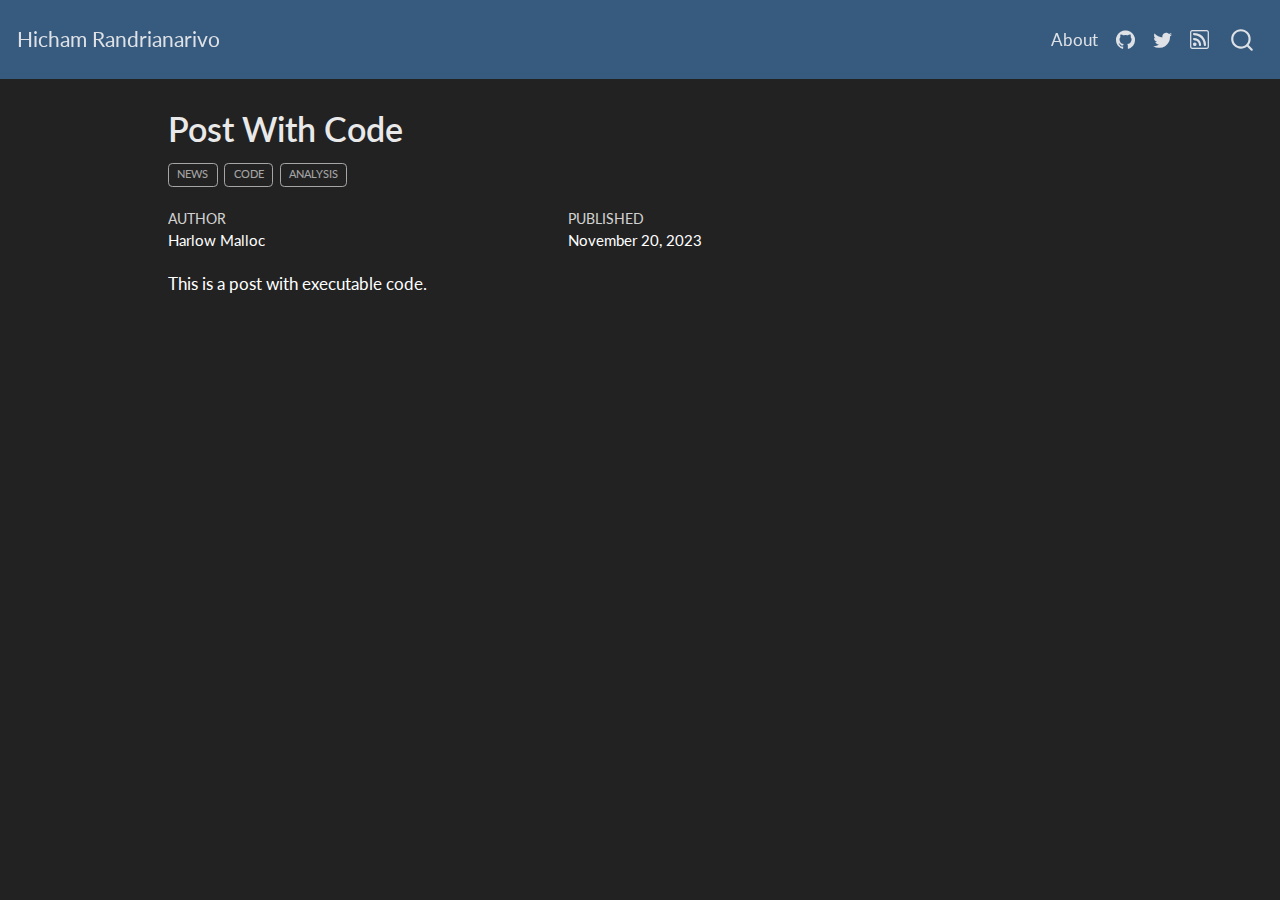
==== posts/post-with-code/index.html @ d4fdd934 "Built site for gh-pages" ====
<!DOCTYPE html>
<html xmlns="http://www.w3.org/1999/xhtml" lang="en" xml:lang="en"><head>

<meta charset="utf-8">
<meta name="generator" content="quarto-1.3.450">

<meta name="viewport" content="width=device-width, initial-scale=1.0, user-scalable=yes">

<meta name="author" content="Harlow Malloc">
<meta name="dcterms.date" content="2023-11-20">

<title>Hicham Randrianarivo - Post With Code</title>
<style>
code{white-space: pre-wrap;}
span.smallcaps{font-variant: small-caps;}
div.columns{display: flex; gap: min(4vw, 1.5em);}
div.column{flex: auto; overflow-x: auto;}
div.hanging-indent{margin-left: 1.5em; text-indent: -1.5em;}
ul.task-list{list-style: none;}
ul.task-list li input[type="checkbox"] {
  width: 0.8em;
  margin: 0 0.8em 0.2em -1em; /* quarto-specific, see https://github.com/quarto-dev/quarto-cli/issues/4556 */ 
  vertical-align: middle;
}
</style>


<script src="../../site_libs/quarto-nav/quarto-nav.js"></script>
<script src="../../site_libs/quarto-nav/headroom.min.js"></script>
<script src="../../site_libs/clipboard/clipboard.min.js"></script>
<script src="../../site_libs/quarto-search/autocomplete.umd.js"></script>
<script src="../../site_libs/quarto-search/fuse.min.js"></script>
<script src="../../site_libs/quarto-search/quarto-search.js"></script>
<meta name="quarto:offset" content="../../">
<script src="../../site_libs/quarto-html/quarto.js"></script>
<script src="../../site_libs/quarto-html/popper.min.js"></script>
<script src="../../site_libs/quarto-html/tippy.umd.min.js"></script>
<script src="../../site_libs/quarto-html/anchor.min.js"></script>
<link href="../../site_libs/quarto-html/tippy.css" rel="stylesheet">
<link href="../../site_libs/quarto-html/quarto-syntax-highlighting-dark.css" rel="stylesheet" id="quarto-text-highlighting-styles">
<script src="../../site_libs/bootstrap/bootstrap.min.js"></script>
<link href="../../site_libs/bootstrap/bootstrap-icons.css" rel="stylesheet">
<link href="../../site_libs/bootstrap/bootstrap.min.css" rel="stylesheet" id="quarto-bootstrap" data-mode="dark">
<script id="quarto-search-options" type="application/json">{
  "location": "navbar",
  "copy-button": false,
  "collapse-after": 3,
  "panel-placement": "end",
  "type": "overlay",
  "limit": 20,
  "language": {
    "search-no-results-text": "No results",
    "search-matching-documents-text": "matching documents",
    "search-copy-link-title": "Copy link to search",
    "search-hide-matches-text": "Hide additional matches",
    "search-more-match-text": "more match in this document",
    "search-more-matches-text": "more matches in this document",
    "search-clear-button-title": "Clear",
    "search-detached-cancel-button-title": "Cancel",
    "search-submit-button-title": "Submit",
    "search-label": "Search"
  }
}</script>


<link rel="stylesheet" href="../../styles.css">
<meta name="twitter:title" content="Hicham Randrianarivo - Post With Code">
<meta name="twitter:description" content="">
<meta name="twitter:image" content="https://chicham.github.io/posts/post-with-code/thumbnail_blog.png">
<meta name="twitter:creator" content="@chicham">
<meta name="twitter:card" content="summary_large_image">
</head>

<body class="nav-fixed">

<div id="quarto-search-results"></div>
  <header id="quarto-header" class="headroom fixed-top">
    <nav class="navbar navbar-expand-lg navbar-dark ">
      <div class="navbar-container container-fluid">
      <div class="navbar-brand-container">
    <a class="navbar-brand" href="../../index.html">
    <span class="navbar-title">Hicham Randrianarivo</span>
    </a>
  </div>
            <div id="quarto-search" class="" title="Search"></div>
          <button class="navbar-toggler" type="button" data-bs-toggle="collapse" data-bs-target="#navbarCollapse" aria-controls="navbarCollapse" aria-expanded="false" aria-label="Toggle navigation" onclick="if (window.quartoToggleHeadroom) { window.quartoToggleHeadroom(); }">
  <span class="navbar-toggler-icon"></span>
</button>
          <div class="collapse navbar-collapse" id="navbarCollapse">
            <ul class="navbar-nav navbar-nav-scroll ms-auto">
  <li class="nav-item">
    <a class="nav-link" href="../../about.html" rel="" target="">
 <span class="menu-text">About</span></a>
  </li>  
  <li class="nav-item compact">
    <a class="nav-link" href="https://github.com/chicham" rel="" target=""><i class="bi bi-github" role="img">
</i> 
 <span class="menu-text"></span></a>
  </li>  
  <li class="nav-item compact">
    <a class="nav-link" href="https://twitter.com/chicham" rel="" target=""><i class="bi bi-twitter" role="img">
</i> 
 <span class="menu-text"></span></a>
  </li>  
  <li class="nav-item compact">
    <a class="nav-link" href="../../index.xml" rel="" target=""><i class="bi bi-rss" role="img">
</i> 
 <span class="menu-text"></span></a>
  </li>  
</ul>
            <div class="quarto-navbar-tools">
</div>
          </div> <!-- /navcollapse -->
      </div> <!-- /container-fluid -->
    </nav>
</header>
<!-- content -->
<div id="quarto-content" class="quarto-container page-columns page-rows-contents page-layout-article page-navbar">
<!-- sidebar -->
<!-- margin-sidebar -->
    <div id="quarto-margin-sidebar" class="sidebar margin-sidebar">
        
    </div>
<!-- main -->
<main class="content" id="quarto-document-content">

<header id="title-block-header" class="quarto-title-block default">
<div class="quarto-title">
<h1 class="title">Post With Code</h1>
  <div class="quarto-categories">
    <div class="quarto-category">news</div>
    <div class="quarto-category">code</div>
    <div class="quarto-category">analysis</div>
  </div>
  </div>



<div class="quarto-title-meta">

    <div>
    <div class="quarto-title-meta-heading">Author</div>
    <div class="quarto-title-meta-contents">
             <p>Harlow Malloc </p>
          </div>
  </div>
    
    <div>
    <div class="quarto-title-meta-heading">Published</div>
    <div class="quarto-title-meta-contents">
      <p class="date">November 20, 2023</p>
    </div>
  </div>
  
    
  </div>
  

</header>

<p>This is a post with executable code.</p>



</main> <!-- /main -->
<script id="quarto-html-after-body" type="application/javascript">
window.document.addEventListener("DOMContentLoaded", function (event) {
  const toggleBodyColorMode = (bsSheetEl) => {
    const mode = bsSheetEl.getAttribute("data-mode");
    const bodyEl = window.document.querySelector("body");
    if (mode === "dark") {
      bodyEl.classList.add("quarto-dark");
      bodyEl.classList.remove("quarto-light");
    } else {
      bodyEl.classList.add("quarto-light");
      bodyEl.classList.remove("quarto-dark");
    }
  }
  const toggleBodyColorPrimary = () => {
    const bsSheetEl = window.document.querySelector("link#quarto-bootstrap");
    if (bsSheetEl) {
      toggleBodyColorMode(bsSheetEl);
    }
  }
  toggleBodyColorPrimary();  
  const icon = "";
  const anchorJS = new window.AnchorJS();
  anchorJS.options = {
    placement: 'right',
    icon: icon
  };
  anchorJS.add('.anchored');
  const isCodeAnnotation = (el) => {
    for (const clz of el.classList) {
      if (clz.startsWith('code-annotation-')) {                     
        return true;
      }
    }
    return false;
  }
  const clipboard = new window.ClipboardJS('.code-copy-button', {
    text: function(trigger) {
      const codeEl = trigger.previousElementSibling.cloneNode(true);
      for (const childEl of codeEl.children) {
        if (isCodeAnnotation(childEl)) {
          childEl.remove();
        }
      }
      return codeEl.innerText;
    }
  });
  clipboard.on('success', function(e) {
    // button target
    const button = e.trigger;
    // don't keep focus
    button.blur();
    // flash "checked"
    button.classList.add('code-copy-button-checked');
    var currentTitle = button.getAttribute("title");
    button.setAttribute("title", "Copied!");
    let tooltip;
    if (window.bootstrap) {
      button.setAttribute("data-bs-toggle", "tooltip");
      button.setAttribute("data-bs-placement", "left");
      button.setAttribute("data-bs-title", "Copied!");
      tooltip = new bootstrap.Tooltip(button, 
        { trigger: "manual", 
          customClass: "code-copy-button-tooltip",
          offset: [0, -8]});
      tooltip.show();    
    }
    setTimeout(function() {
      if (tooltip) {
        tooltip.hide();
        button.removeAttribute("data-bs-title");
        button.removeAttribute("data-bs-toggle");
        button.removeAttribute("data-bs-placement");
      }
      button.setAttribute("title", currentTitle);
      button.classList.remove('code-copy-button-checked');
    }, 1000);
    // clear code selection
    e.clearSelection();
  });
  function tippyHover(el, contentFn) {
    const config = {
      allowHTML: true,
      content: contentFn,
      maxWidth: 500,
      delay: 100,
      arrow: false,
      appendTo: function(el) {
          return el.parentElement;
      },
      interactive: true,
      interactiveBorder: 10,
      theme: 'quarto',
      placement: 'bottom-start'
    };
    window.tippy(el, config); 
  }
  const noterefs = window.document.querySelectorAll('a[role="doc-noteref"]');
  for (var i=0; i<noterefs.length; i++) {
    const ref = noterefs[i];
    tippyHover(ref, function() {
      // use id or data attribute instead here
      let href = ref.getAttribute('data-footnote-href') || ref.getAttribute('href');
      try { href = new URL(href).hash; } catch {}
      const id = href.replace(/^#\/?/, "");
      const note = window.document.getElementById(id);
      return note.innerHTML;
    });
  }
      let selectedAnnoteEl;
      const selectorForAnnotation = ( cell, annotation) => {
        let cellAttr = 'data-code-cell="' + cell + '"';
        let lineAttr = 'data-code-annotation="' +  annotation + '"';
        const selector = 'span[' + cellAttr + '][' + lineAttr + ']';
        return selector;
      }
      const selectCodeLines = (annoteEl) => {
        const doc = window.document;
        const targetCell = annoteEl.getAttribute("data-target-cell");
        const targetAnnotation = annoteEl.getAttribute("data-target-annotation");
        const annoteSpan = window.document.querySelector(selectorForAnnotation(targetCell, targetAnnotation));
        const lines = annoteSpan.getAttribute("data-code-lines").split(",");
        const lineIds = lines.map((line) => {
          return targetCell + "-" + line;
        })
        let top = null;
        let height = null;
        let parent = null;
        if (lineIds.length > 0) {
            //compute the position of the single el (top and bottom and make a div)
            const el = window.document.getElementById(lineIds[0]);
            top = el.offsetTop;
            height = el.offsetHeight;
            parent = el.parentElement.parentElement;
          if (lineIds.length > 1) {
            const lastEl = window.document.getElementById(lineIds[lineIds.length - 1]);
            const bottom = lastEl.offsetTop + lastEl.offsetHeight;
            height = bottom - top;
          }
          if (top !== null && height !== null && parent !== null) {
            // cook up a div (if necessary) and position it 
            let div = window.document.getElementById("code-annotation-line-highlight");
            if (div === null) {
              div = window.document.createElement("div");
              div.setAttribute("id", "code-annotation-line-highlight");
              div.style.position = 'absolute';
              parent.appendChild(div);
            }
            div.style.top = top - 2 + "px";
            div.style.height = height + 4 + "px";
            let gutterDiv = window.document.getElementById("code-annotation-line-highlight-gutter");
            if (gutterDiv === null) {
              gutterDiv = window.document.createElement("div");
              gutterDiv.setAttribute("id", "code-annotation-line-highlight-gutter");
              gutterDiv.style.position = 'absolute';
              const codeCell = window.document.getElementById(targetCell);
              const gutter = codeCell.querySelector('.code-annotation-gutter');
              gutter.appendChild(gutterDiv);
            }
            gutterDiv.style.top = top - 2 + "px";
            gutterDiv.style.height = height + 4 + "px";
          }
          selectedAnnoteEl = annoteEl;
        }
      };
      const unselectCodeLines = () => {
        const elementsIds = ["code-annotation-line-highlight", "code-annotation-line-highlight-gutter"];
        elementsIds.forEach((elId) => {
          const div = window.document.getElementById(elId);
          if (div) {
            div.remove();
          }
        });
        selectedAnnoteEl = undefined;
      };
      // Attach click handler to the DT
      const annoteDls = window.document.querySelectorAll('dt[data-target-cell]');
      for (const annoteDlNode of annoteDls) {
        annoteDlNode.addEventListener('click', (event) => {
          const clickedEl = event.target;
          if (clickedEl !== selectedAnnoteEl) {
            unselectCodeLines();
            const activeEl = window.document.querySelector('dt[data-target-cell].code-annotation-active');
            if (activeEl) {
              activeEl.classList.remove('code-annotation-active');
            }
            selectCodeLines(clickedEl);
            clickedEl.classList.add('code-annotation-active');
          } else {
            // Unselect the line
            unselectCodeLines();
            clickedEl.classList.remove('code-annotation-active');
          }
        });
      }
  const findCites = (el) => {
    const parentEl = el.parentElement;
    if (parentEl) {
      const cites = parentEl.dataset.cites;
      if (cites) {
        return {
          el,
          cites: cites.split(' ')
        };
      } else {
        return findCites(el.parentElement)
      }
    } else {
      return undefined;
    }
  };
  var bibliorefs = window.document.querySelectorAll('a[role="doc-biblioref"]');
  for (var i=0; i<bibliorefs.length; i++) {
    const ref = bibliorefs[i];
    const citeInfo = findCites(ref);
    if (citeInfo) {
      tippyHover(citeInfo.el, function() {
        var popup = window.document.createElement('div');
        citeInfo.cites.forEach(function(cite) {
          var citeDiv = window.document.createElement('div');
          citeDiv.classList.add('hanging-indent');
          citeDiv.classList.add('csl-entry');
          var biblioDiv = window.document.getElementById('ref-' + cite);
          if (biblioDiv) {
            citeDiv.innerHTML = biblioDiv.innerHTML;
          }
          popup.appendChild(citeDiv);
        });
        return popup.innerHTML;
      });
    }
  }
});
</script>
</div> <!-- /content -->



</body></html>
---- site_libs/quarto-html/tippy.css ----
.tippy-box[data-animation=fade][data-state=hidden]{opacity:0}[data-tippy-root]{max-width:calc(100vw - 10px)}.tippy-box{position:relative;background-color:#333;color:#fff;border-radius:4px;font-size:14px;line-height:1.4;white-space:normal;outline:0;transition-property:transform,visibility,opacity}.tippy-box[data-placement^=top]>.tippy-arrow{bottom:0}.tippy-box[data-placement^=top]>.tippy-arrow:before{bottom:-7px;left:0;border-width:8px 8px 0;border-top-color:initial;transform-origin:center top}.tippy-box[data-placement^=bottom]>.tippy-arrow{top:0}.tippy-box[data-placement^=bottom]>.tippy-arrow:before{top:-7px;left:0;border-width:0 8px 8px;border-bottom-color:initial;transform-origin:center bottom}.tippy-box[data-placement^=left]>.tippy-arrow{right:0}.tippy-box[data-placement^=left]>.tippy-arrow:before{border-width:8px 0 8px 8px;border-left-color:initial;right:-7px;transform-origin:center left}.tippy-box[data-placement^=right]>.tippy-arrow{left:0}.tippy-box[data-placement^=right]>.tippy-arrow:before{left:-7px;border-width:8px 8px 8px 0;border-right-color:initial;transform-origin:center right}.tippy-box[data-inertia][data-state=visible]{transition-timing-function:cubic-bezier(.54,1.5,.38,1.11)}.tippy-arrow{width:16px;height:16px;color:#333}.tippy-arrow:before{content:"";position:absolute;border-color:transparent;border-style:solid}.tippy-content{position:relative;padding:5px 9px;z-index:1}
---- site_libs/quarto-html/quarto-syntax-highlighting-dark.css ----
/* quarto syntax highlight colors */
:root {
  --quarto-hl-al-color: #f07178;
  --quarto-hl-an-color: #d4d0ab;
  --quarto-hl-at-color: #00e0e0;
  --quarto-hl-bn-color: #d4d0ab;
  --quarto-hl-bu-color: #abe338;
  --quarto-hl-ch-color: #abe338;
  --quarto-hl-co-color: #f8f8f2;
  --quarto-hl-cv-color: #ffd700;
  --quarto-hl-cn-color: #ffd700;
  --quarto-hl-cf-color: #ffa07a;
  --quarto-hl-dt-color: #ffa07a;
  --quarto-hl-dv-color: #d4d0ab;
  --quarto-hl-do-color: #f8f8f2;
  --quarto-hl-er-color: #f07178;
  --quarto-hl-ex-color: #00e0e0;
  --quarto-hl-fl-color: #d4d0ab;
  --quarto-hl-fu-color: #ffa07a;
  --quarto-hl-im-color: #abe338;
  --quarto-hl-in-color: #d4d0ab;
  --quarto-hl-kw-color: #ffa07a;
  --quarto-hl-op-color: #ffa07a;
  --quarto-hl-ot-color: #00e0e0;
  --quarto-hl-pp-color: #dcc6e0;
  --quarto-hl-re-color: #00e0e0;
  --quarto-hl-sc-color: #abe338;
  --quarto-hl-ss-color: #abe338;
  --quarto-hl-st-color: #abe338;
  --quarto-hl-va-color: #00e0e0;
  --quarto-hl-vs-color: #abe338;
  --quarto-hl-wa-color: #dcc6e0;
}

/* other quarto variables */
:root {
  --quarto-font-monospace: SFMono-Regular, Menlo, Monaco, Consolas, "Liberation Mono", "Courier New", monospace;
}

code span.al {
  background-color: #2a0f15;
  font-weight: bold;
  color: #f07178;
}

code span.an {
  color: #d4d0ab;
}

code span.at {
  color: #00e0e0;
}

code span.bn {
  color: #d4d0ab;
}

code span.bu {
  color: #abe338;
}

code span.ch {
  color: #abe338;
}

code span.co {
  font-style: italic;
  color: #f8f8f2;
}

code span.cv {
  color: #ffd700;
}

code span.cn {
  color: #ffd700;
}

code span.cf {
  font-weight: bold;
  color: #ffa07a;
}

code span.dt {
  color: #ffa07a;
}

code span.dv {
  color: #d4d0ab;
}

code span.do {
  color: #f8f8f2;
}

code span.er {
  color: #f07178;
  text-decoration: underline;
}

code span.ex {
  font-weight: bold;
  color: #00e0e0;
}

code span.fl {
  color: #d4d0ab;
}

code span.fu {
  color: #ffa07a;
}

code span.im {
  color: #abe338;
}

code span.in {
  color: #d4d0ab;
}

code span.kw {
  font-weight: bold;
  color: #ffa07a;
}

pre > code.sourceCode > span {
  color: #f8f8f2;
}

code span {
  color: #f8f8f2;
}

code.sourceCode > span {
  color: #f8f8f2;
}

div.sourceCode,
div.sourceCode pre.sourceCode {
  color: #f8f8f2;
}

code span.op {
  color: #ffa07a;
}

code span.ot {
  color: #00e0e0;
}

code span.pp {
  color: #dcc6e0;
}

code span.re {
  background-color: #f8f8f2;
  color: #00e0e0;
}

code span.sc {
  color: #abe338;
}

code span.ss {
  color: #abe338;
}

code span.st {
  color: #abe338;
}

code span.va {
  color: #00e0e0;
}

code span.vs {
  color: #abe338;
}

code span.wa {
  color: #dcc6e0;
}

.prevent-inlining {
  content: "</";
}

/*# sourceMappingURL=935a306eefa94366c21e1a970dddb765.css.map */
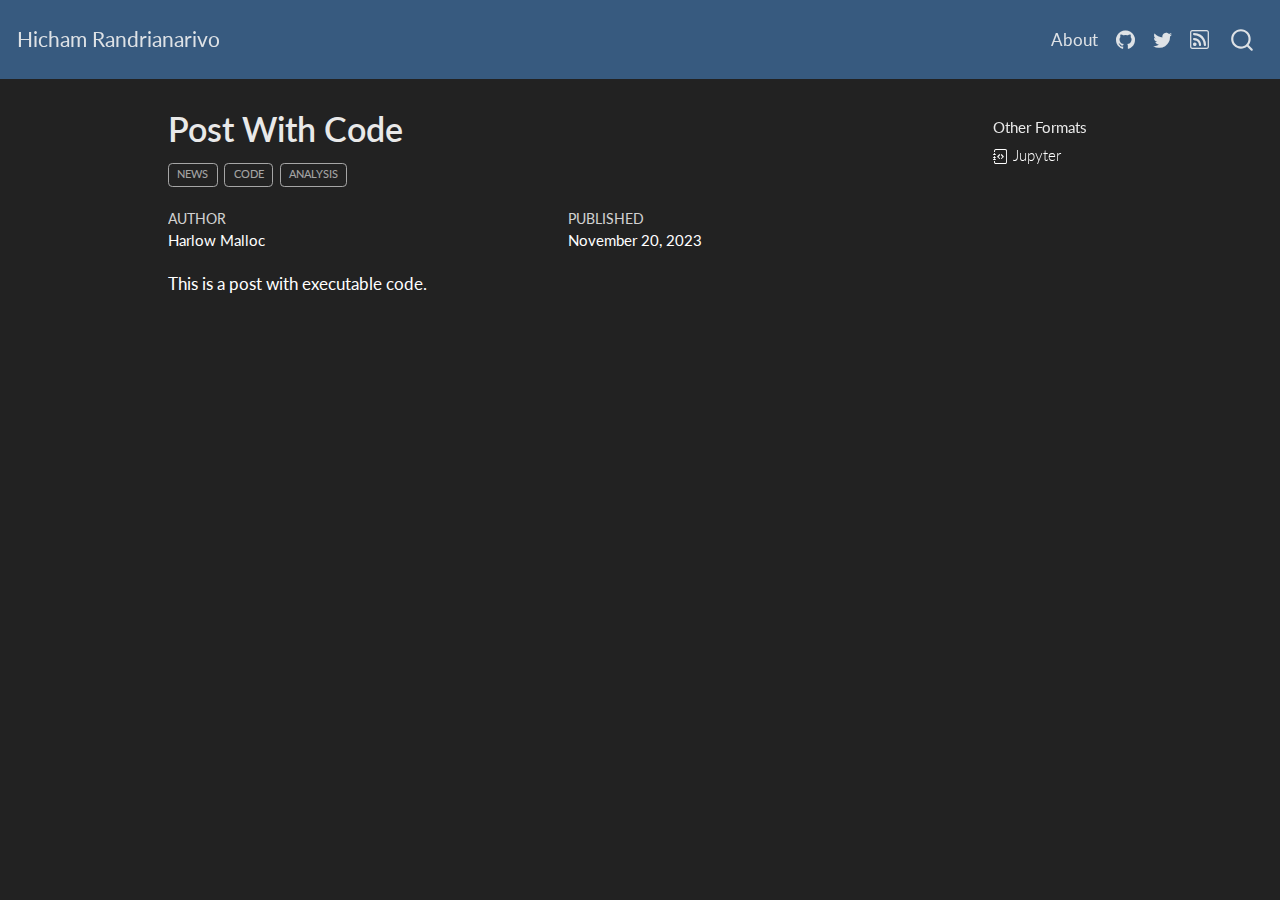
==== commit ded501b0: "Built site for gh-pages" ====
--- a/posts/post-with-code/index.html
+++ b/posts/post-with-code/index.html
@@ -120,7 +120,7 @@
 <!-- margin-sidebar -->
     <div id="quarto-margin-sidebar" class="sidebar margin-sidebar">
         
-    </div>
+    <div class="quarto-alternate-formats"><h2>Other Formats</h2><ul><li><a href="index.ipynb" download="index.ipynb"><i class="bi bi-journal-code"></i>Jupyter</a></li></ul></div></div>
 <!-- main -->
 <main class="content" id="quarto-document-content">
 
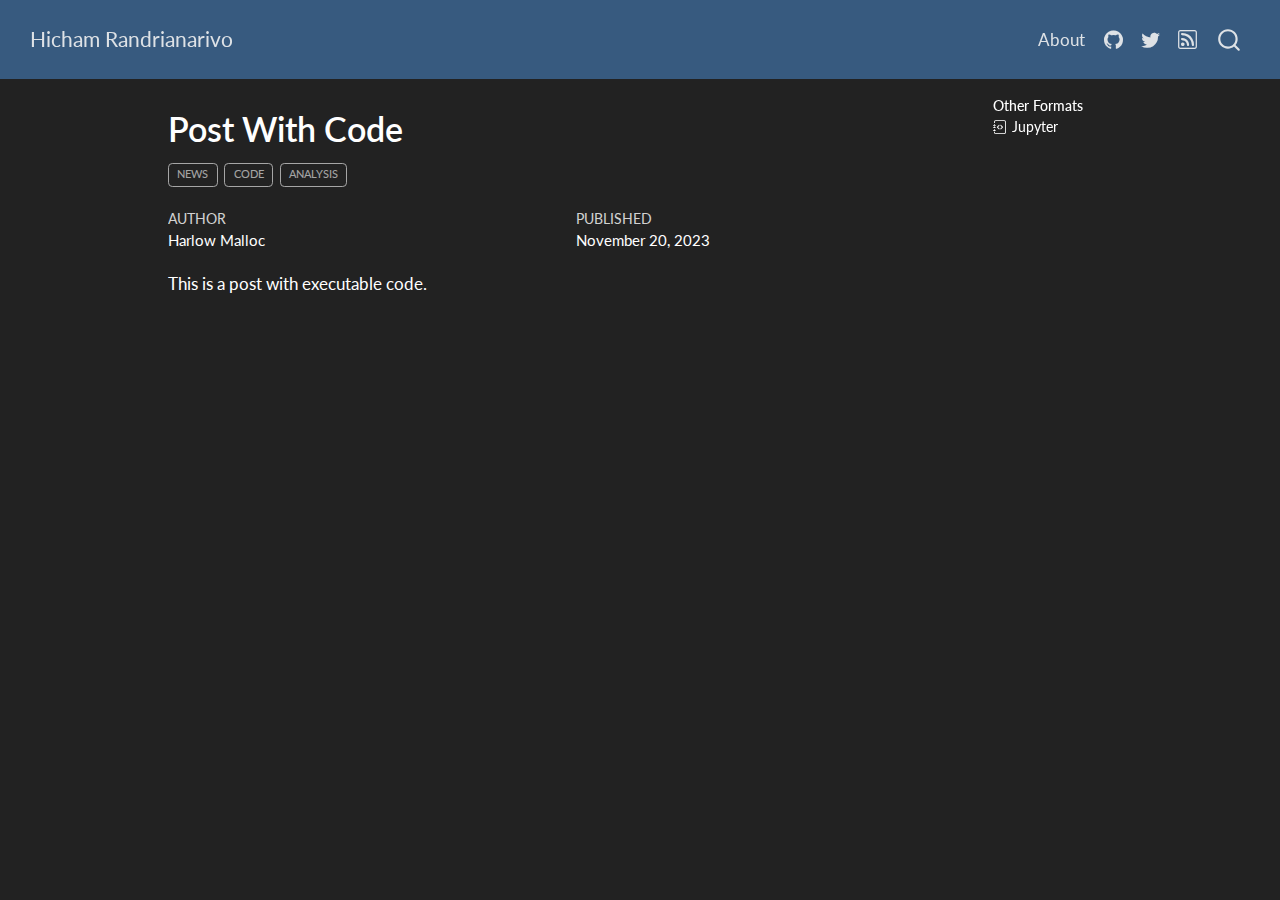
==== commit 7489bd82: "Built site for gh-pages" ====
--- a/posts/post-with-code/index.html
+++ b/posts/post-with-code/index.html
@@ -2,14 +2,14 @@
 <html xmlns="http://www.w3.org/1999/xhtml" lang="en" xml:lang="en"><head>
 
 <meta charset="utf-8">
-<meta name="generator" content="quarto-1.3.450">
+<meta name="generator" content="quarto-1.5.57">
 
 <meta name="viewport" content="width=device-width, initial-scale=1.0, user-scalable=yes">
 
 <meta name="author" content="Harlow Malloc">
 <meta name="dcterms.date" content="2023-11-20">
 
-<title>Hicham Randrianarivo - Post With Code</title>
+<title>Post With Code – Hicham Randrianarivo</title>
 <style>
 code{white-space: pre-wrap;}
 span.smallcaps{font-variant: small-caps;}
@@ -47,7 +47,13 @@
   "collapse-after": 3,
   "panel-placement": "end",
   "type": "overlay",
-  "limit": 20,
+  "limit": 50,
+  "keyboard-shortcut": [
+    "f",
+    "/",
+    "s"
+  ],
+  "show-item-context": false,
   "language": {
     "search-no-results-text": "No results",
     "search-matching-documents-text": "matching documents",
@@ -56,6 +62,7 @@
     "search-more-match-text": "more match in this document",
     "search-more-matches-text": "more matches in this document",
     "search-clear-button-title": "Clear",
+    "search-text-placeholder": "",
     "search-detached-cancel-button-title": "Cancel",
     "search-submit-button-title": "Submit",
     "search-label": "Search"
@@ -64,9 +71,9 @@
 
 
 <link rel="stylesheet" href="../../styles.css">
-<meta name="twitter:title" content="Hicham Randrianarivo - Post With Code">
-<meta name="twitter:description" content="">
-<meta name="twitter:image" content="https://chicham.github.io/posts/post-with-code/thumbnail_blog.png">
+<meta name="twitter:title" content="Post With Code – Hicham Randrianarivo">
+<meta name="twitter:description" content="Hicham Randrianarivo personal Blog">
+<meta name="twitter:image" content="https://chicham.github.io/posts/post-with-code/image.jpg">
 <meta name="twitter:creator" content="@chicham">
 <meta name="twitter:card" content="summary_large_image">
 </head>
@@ -75,42 +82,42 @@
 
 <div id="quarto-search-results"></div>
   <header id="quarto-header" class="headroom fixed-top">
-    <nav class="navbar navbar-expand-lg navbar-dark ">
+    <nav class="navbar navbar-expand-lg " data-bs-theme="dark">
       <div class="navbar-container container-fluid">
-      <div class="navbar-brand-container">
+      <div class="navbar-brand-container mx-auto">
     <a class="navbar-brand" href="../../index.html">
     <span class="navbar-title">Hicham Randrianarivo</span>
     </a>
   </div>
             <div id="quarto-search" class="" title="Search"></div>
-          <button class="navbar-toggler" type="button" data-bs-toggle="collapse" data-bs-target="#navbarCollapse" aria-controls="navbarCollapse" aria-expanded="false" aria-label="Toggle navigation" onclick="if (window.quartoToggleHeadroom) { window.quartoToggleHeadroom(); }">
+          <button class="navbar-toggler" type="button" data-bs-toggle="collapse" data-bs-target="#navbarCollapse" aria-controls="navbarCollapse" role="menu" aria-expanded="false" aria-label="Toggle navigation" onclick="if (window.quartoToggleHeadroom) { window.quartoToggleHeadroom(); }">
   <span class="navbar-toggler-icon"></span>
 </button>
           <div class="collapse navbar-collapse" id="navbarCollapse">
             <ul class="navbar-nav navbar-nav-scroll ms-auto">
   <li class="nav-item">
-    <a class="nav-link" href="../../about.html" rel="" target="">
- <span class="menu-text">About</span></a>
+    <a class="nav-link" href="../../about.html"> 
+<span class="menu-text">About</span></a>
   </li>  
   <li class="nav-item compact">
-    <a class="nav-link" href="https://github.com/chicham" rel="" target=""><i class="bi bi-github" role="img">
+    <a class="nav-link" href="https://github.com/chicham"> <i class="bi bi-github" role="img">
 </i> 
- <span class="menu-text"></span></a>
+<span class="menu-text"></span></a>
   </li>  
   <li class="nav-item compact">
-    <a class="nav-link" href="https://twitter.com/chicham" rel="" target=""><i class="bi bi-twitter" role="img">
+    <a class="nav-link" href="https://twitter.com/chicham"> <i class="bi bi-twitter" role="img">
 </i> 
- <span class="menu-text"></span></a>
+<span class="menu-text"></span></a>
   </li>  
   <li class="nav-item compact">
-    <a class="nav-link" href="../../index.xml" rel="" target=""><i class="bi bi-rss" role="img">
+    <a class="nav-link" href="../../index.xml"> <i class="bi bi-rss" role="img">
 </i> 
- <span class="menu-text"></span></a>
+<span class="menu-text"></span></a>
   </li>  
 </ul>
+          </div> <!-- /navcollapse -->
             <div class="quarto-navbar-tools">
 </div>
-          </div> <!-- /navcollapse -->
       </div> <!-- /container-fluid -->
     </nav>
 </header>
@@ -156,7 +163,9 @@
   </div>
   
 
+
 </header>
+
 
 <p>This is a post with executable code.</p>
 
@@ -198,18 +207,7 @@
     }
     return false;
   }
-  const clipboard = new window.ClipboardJS('.code-copy-button', {
-    text: function(trigger) {
-      const codeEl = trigger.previousElementSibling.cloneNode(true);
-      for (const childEl of codeEl.children) {
-        if (isCodeAnnotation(childEl)) {
-          childEl.remove();
-        }
-      }
-      return codeEl.innerText;
-    }
-  });
-  clipboard.on('success', function(e) {
+  const onCopySuccess = function(e) {
     // button target
     const button = e.trigger;
     // don't keep focus
@@ -241,11 +239,50 @@
     }, 1000);
     // clear code selection
     e.clearSelection();
+  }
+  const getTextToCopy = function(trigger) {
+      const codeEl = trigger.previousElementSibling.cloneNode(true);
+      for (const childEl of codeEl.children) {
+        if (isCodeAnnotation(childEl)) {
+          childEl.remove();
+        }
+      }
+      return codeEl.innerText;
+  }
+  const clipboard = new window.ClipboardJS('.code-copy-button:not([data-in-quarto-modal])', {
+    text: getTextToCopy
   });
-  function tippyHover(el, contentFn) {
+  clipboard.on('success', onCopySuccess);
+  if (window.document.getElementById('quarto-embedded-source-code-modal')) {
+    // For code content inside modals, clipBoardJS needs to be initialized with a container option
+    // TODO: Check when it could be a function (https://github.com/zenorocha/clipboard.js/issues/860)
+    const clipboardModal = new window.ClipboardJS('.code-copy-button[data-in-quarto-modal]', {
+      text: getTextToCopy,
+      container: window.document.getElementById('quarto-embedded-source-code-modal')
+    });
+    clipboardModal.on('success', onCopySuccess);
+  }
+    var localhostRegex = new RegExp(/^(?:http|https):\/\/localhost\:?[0-9]*\//);
+    var mailtoRegex = new RegExp(/^mailto:/);
+      var filterRegex = new RegExp("https:\/\/chicham\.github\.io");
+    var isInternal = (href) => {
+        return filterRegex.test(href) || localhostRegex.test(href) || mailtoRegex.test(href);
+    }
+    // Inspect non-navigation links and adorn them if external
+ 	var links = window.document.querySelectorAll('a[href]:not(.nav-link):not(.navbar-brand):not(.toc-action):not(.sidebar-link):not(.sidebar-item-toggle):not(.pagination-link):not(.no-external):not([aria-hidden]):not(.dropdown-item):not(.quarto-navigation-tool):not(.about-link)');
+    for (var i=0; i<links.length; i++) {
+      const link = links[i];
+      if (!isInternal(link.href)) {
+        // undo the damage that might have been done by quarto-nav.js in the case of
+        // links that we want to consider external
+        if (link.dataset.originalHref !== undefined) {
+          link.href = link.dataset.originalHref;
+        }
+      }
+    }
+  function tippyHover(el, contentFn, onTriggerFn, onUntriggerFn) {
     const config = {
       allowHTML: true,
-      content: contentFn,
       maxWidth: 500,
       delay: 100,
       arrow: false,
@@ -255,8 +292,17 @@
       interactive: true,
       interactiveBorder: 10,
       theme: 'quarto',
-      placement: 'bottom-start'
+      placement: 'bottom-start',
     };
+    if (contentFn) {
+      config.content = contentFn;
+    }
+    if (onTriggerFn) {
+      config.onTrigger = onTriggerFn;
+    }
+    if (onUntriggerFn) {
+      config.onUntrigger = onUntriggerFn;
+    }
     window.tippy(el, config); 
   }
   const noterefs = window.document.querySelectorAll('a[role="doc-noteref"]');
@@ -268,7 +314,130 @@
       try { href = new URL(href).hash; } catch {}
       const id = href.replace(/^#\/?/, "");
       const note = window.document.getElementById(id);
-      return note.innerHTML;
+      if (note) {
+        return note.innerHTML;
+      } else {
+        return "";
+      }
+    });
+  }
+  const xrefs = window.document.querySelectorAll('a.quarto-xref');
+  const processXRef = (id, note) => {
+    // Strip column container classes
+    const stripColumnClz = (el) => {
+      el.classList.remove("page-full", "page-columns");
+      if (el.children) {
+        for (const child of el.children) {
+          stripColumnClz(child);
+        }
+      }
+    }
+    stripColumnClz(note)
+    if (id === null || id.startsWith('sec-')) {
+      // Special case sections, only their first couple elements
+      const container = document.createElement("div");
+      if (note.children && note.children.length > 2) {
+        container.appendChild(note.children[0].cloneNode(true));
+        for (let i = 1; i < note.children.length; i++) {
+          const child = note.children[i];
+          if (child.tagName === "P" && child.innerText === "") {
+            continue;
+          } else {
+            container.appendChild(child.cloneNode(true));
+            break;
+          }
+        }
+        if (window.Quarto?.typesetMath) {
+          window.Quarto.typesetMath(container);
+        }
+        return container.innerHTML
+      } else {
+        if (window.Quarto?.typesetMath) {
+          window.Quarto.typesetMath(note);
+        }
+        return note.innerHTML;
+      }
+    } else {
+      // Remove any anchor links if they are present
+      const anchorLink = note.querySelector('a.anchorjs-link');
+      if (anchorLink) {
+        anchorLink.remove();
+      }
+      if (window.Quarto?.typesetMath) {
+        window.Quarto.typesetMath(note);
+      }
+      // TODO in 1.5, we should make sure this works without a callout special case
+      if (note.classList.contains("callout")) {
+        return note.outerHTML;
+      } else {
+        return note.innerHTML;
+      }
+    }
+  }
+  for (var i=0; i<xrefs.length; i++) {
+    const xref = xrefs[i];
+    tippyHover(xref, undefined, function(instance) {
+      instance.disable();
+      let url = xref.getAttribute('href');
+      let hash = undefined; 
+      if (url.startsWith('#')) {
+        hash = url;
+      } else {
+        try { hash = new URL(url).hash; } catch {}
+      }
+      if (hash) {
+        const id = hash.replace(/^#\/?/, "");
+        const note = window.document.getElementById(id);
+        if (note !== null) {
+          try {
+            const html = processXRef(id, note.cloneNode(true));
+            instance.setContent(html);
+          } finally {
+            instance.enable();
+            instance.show();
+          }
+        } else {
+          // See if we can fetch this
+          fetch(url.split('#')[0])
+          .then(res => res.text())
+          .then(html => {
+            const parser = new DOMParser();
+            const htmlDoc = parser.parseFromString(html, "text/html");
+            const note = htmlDoc.getElementById(id);
+            if (note !== null) {
+              const html = processXRef(id, note);
+              instance.setContent(html);
+            } 
+          }).finally(() => {
+            instance.enable();
+            instance.show();
+          });
+        }
+      } else {
+        // See if we can fetch a full url (with no hash to target)
+        // This is a special case and we should probably do some content thinning / targeting
+        fetch(url)
+        .then(res => res.text())
+        .then(html => {
+          const parser = new DOMParser();
+          const htmlDoc = parser.parseFromString(html, "text/html");
+          const note = htmlDoc.querySelector('main.content');
+          if (note !== null) {
+            // This should only happen for chapter cross references
+            // (since there is no id in the URL)
+            // remove the first header
+            if (note.children.length > 0 && note.children[0].tagName === "HEADER") {
+              note.children[0].remove();
+            }
+            const html = processXRef(null, note);
+            instance.setContent(html);
+          } 
+        }).finally(() => {
+          instance.enable();
+          instance.show();
+        });
+      }
+    }, function(instance) {
     });
   }
       let selectedAnnoteEl;
@@ -312,6 +481,7 @@
             }
             div.style.top = top - 2 + "px";
             div.style.height = height + 4 + "px";
+            div.style.left = 0;
             let gutterDiv = window.document.getElementById("code-annotation-line-highlight-gutter");
             if (gutterDiv === null) {
               gutterDiv = window.document.createElement("div");
@@ -337,6 +507,32 @@
         });
         selectedAnnoteEl = undefined;
       };
+        // Handle positioning of the toggle
+    window.addEventListener(
+      "resize",
+      throttle(() => {
+        elRect = undefined;
+        if (selectedAnnoteEl) {
+          selectCodeLines(selectedAnnoteEl);
+        }
+      }, 10)
+    );
+    function throttle(fn, ms) {
+    let throttle = false;
+    let timer;
+      return (...args) => {
+        if(!throttle) { // first call gets through
+            fn.apply(this, args);
+            throttle = true;
+        } else { // all the others get throttled
+            if(timer) clearTimeout(timer); // cancel #2
+            timer = setTimeout(() => {
+              fn.apply(this, args);
+              timer = throttle = false;
+            }, ms);
+        }
+      };
+    }
       // Attach click handler to the DT
       const annoteDls = window.document.querySelectorAll('dt[data-target-cell]');
       for (const annoteDlNode of annoteDls) {
@@ -400,4 +596,5 @@
 
 
 
+
 </body></html>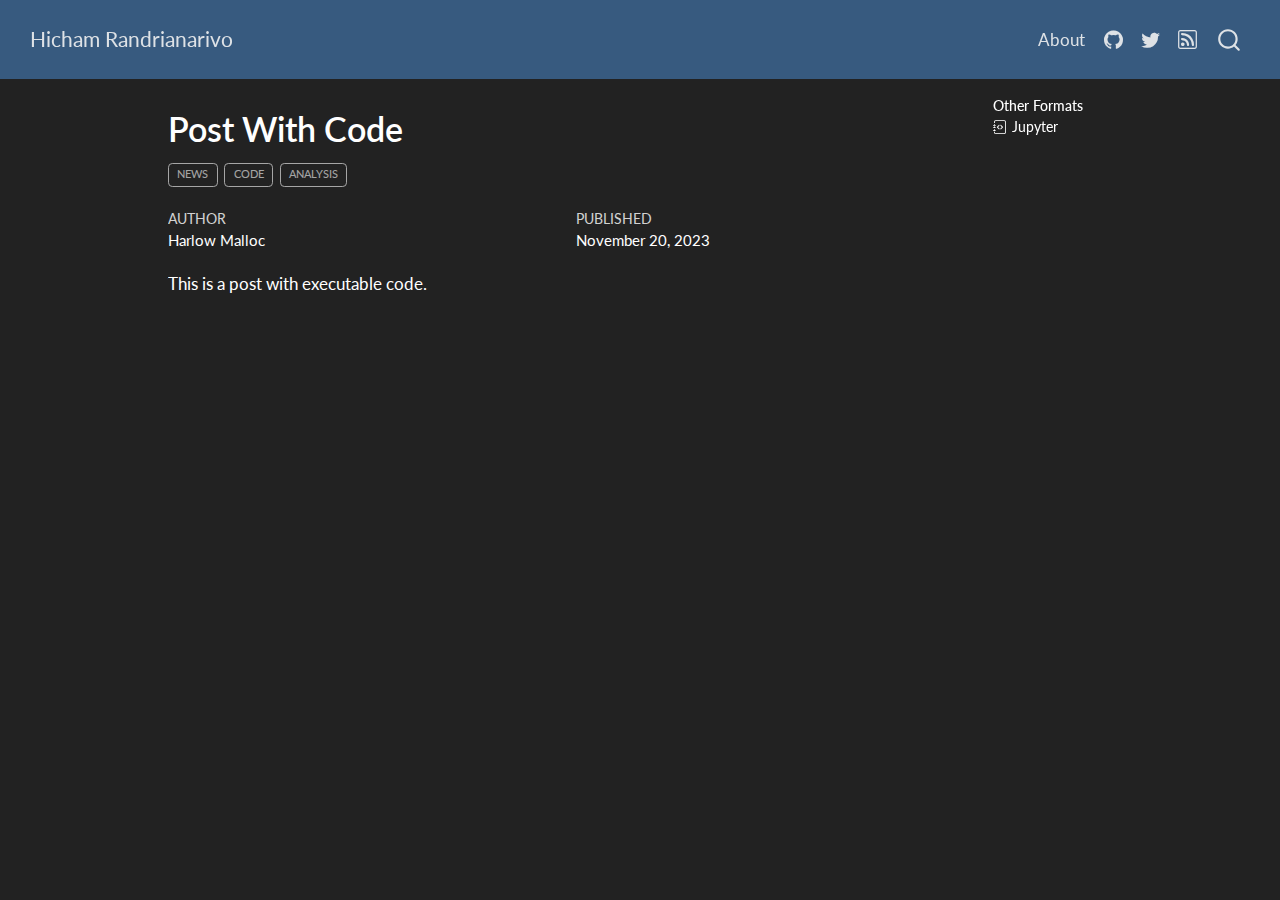
==== commit 69ab071d: "Built site for gh-pages" ====
--- a/posts/post-with-code/index.html
+++ b/posts/post-with-code/index.html
@@ -2,7 +2,7 @@
 <html xmlns="http://www.w3.org/1999/xhtml" lang="en" xml:lang="en"><head>
 
 <meta charset="utf-8">
-<meta name="generator" content="quarto-1.5.57">
+<meta name="generator" content="quarto-1.6.40">
 
 <meta name="viewport" content="width=device-width, initial-scale=1.0, user-scalable=yes">
 
@@ -37,10 +37,10 @@
 <script src="../../site_libs/quarto-html/tippy.umd.min.js"></script>
 <script src="../../site_libs/quarto-html/anchor.min.js"></script>
 <link href="../../site_libs/quarto-html/tippy.css" rel="stylesheet">
-<link href="../../site_libs/quarto-html/quarto-syntax-highlighting-dark.css" rel="stylesheet" id="quarto-text-highlighting-styles">
+<link href="../../site_libs/quarto-html/quarto-syntax-highlighting-dark-8ea72dc5fed832574809a9c94082fbbb.css" rel="stylesheet" id="quarto-text-highlighting-styles">
 <script src="../../site_libs/bootstrap/bootstrap.min.js"></script>
 <link href="../../site_libs/bootstrap/bootstrap-icons.css" rel="stylesheet">
-<link href="../../site_libs/bootstrap/bootstrap.min.css" rel="stylesheet" id="quarto-bootstrap" data-mode="dark">
+<link href="../../site_libs/bootstrap/bootstrap-1ad0e4749e41e2a5668404a291916cd1.min.css" rel="stylesheet" append-hash="true" id="quarto-bootstrap" data-mode="dark">
 <script id="quarto-search-options" type="application/json">{
   "location": "navbar",
   "copy-button": false,
@@ -254,8 +254,6 @@
   });
   clipboard.on('success', onCopySuccess);
   if (window.document.getElementById('quarto-embedded-source-code-modal')) {
-    // For code content inside modals, clipBoardJS needs to be initialized with a container option
-    // TODO: Check when it could be a function (https://github.com/zenorocha/clipboard.js/issues/860)
     const clipboardModal = new window.ClipboardJS('.code-copy-button[data-in-quarto-modal]', {
       text: getTextToCopy,
       container: window.document.getElementById('quarto-embedded-source-code-modal')
@@ -366,7 +364,6 @@
       if (window.Quarto?.typesetMath) {
         window.Quarto.typesetMath(note);
       }
-      // TODO in 1.5, we should make sure this works without a callout special case
       if (note.classList.contains("callout")) {
         return note.outerHTML;
       } else {
--- a/site_libs/quarto-html/quarto-syntax-highlighting-dark-8ea72dc5fed832574809a9c94082fbbb.css
+++ b/site_libs/quarto-html/quarto-syntax-highlighting-dark-8ea72dc5fed832574809a9c94082fbbb.css
@@ -0,0 +1,189 @@
+/* quarto syntax highlight colors */
+:root {
+  --quarto-hl-al-color: #f07178;
+  --quarto-hl-an-color: #d4d0ab;
+  --quarto-hl-at-color: #00e0e0;
+  --quarto-hl-bn-color: #d4d0ab;
+  --quarto-hl-bu-color: #abe338;
+  --quarto-hl-ch-color: #abe338;
+  --quarto-hl-co-color: #f8f8f2;
+  --quarto-hl-cv-color: #ffd700;
+  --quarto-hl-cn-color: #ffd700;
+  --quarto-hl-cf-color: #ffa07a;
+  --quarto-hl-dt-color: #ffa07a;
+  --quarto-hl-dv-color: #d4d0ab;
+  --quarto-hl-do-color: #f8f8f2;
+  --quarto-hl-er-color: #f07178;
+  --quarto-hl-ex-color: #00e0e0;
+  --quarto-hl-fl-color: #d4d0ab;
+  --quarto-hl-fu-color: #ffa07a;
+  --quarto-hl-im-color: #abe338;
+  --quarto-hl-in-color: #d4d0ab;
+  --quarto-hl-kw-color: #ffa07a;
+  --quarto-hl-op-color: #ffa07a;
+  --quarto-hl-ot-color: #00e0e0;
+  --quarto-hl-pp-color: #dcc6e0;
+  --quarto-hl-re-color: #00e0e0;
+  --quarto-hl-sc-color: #abe338;
+  --quarto-hl-ss-color: #abe338;
+  --quarto-hl-st-color: #abe338;
+  --quarto-hl-va-color: #00e0e0;
+  --quarto-hl-vs-color: #abe338;
+  --quarto-hl-wa-color: #dcc6e0;
+}
+
+/* other quarto variables */
+:root {
+  --quarto-font-monospace: SFMono-Regular, Menlo, Monaco, Consolas, "Liberation Mono", "Courier New", monospace;
+}
+
+code span.al {
+  background-color: #2a0f15;
+  font-weight: bold;
+  color: #f07178;
+}
+
+code span.an {
+  color: #d4d0ab;
+}
+
+code span.at {
+  color: #00e0e0;
+}
+
+code span.bn {
+  color: #d4d0ab;
+}
+
+code span.bu {
+  color: #abe338;
+}
+
+code span.ch {
+  color: #abe338;
+}
+
+code span.co {
+  font-style: italic;
+  color: #f8f8f2;
+}
+
+code span.cv {
+  color: #ffd700;
+}
+
+code span.cn {
+  color: #ffd700;
+}
+
+code span.cf {
+  font-weight: bold;
+  color: #ffa07a;
+}
+
+code span.dt {
+  color: #ffa07a;
+}
+
+code span.dv {
+  color: #d4d0ab;
+}
+
+code span.do {
+  color: #f8f8f2;
+}
+
+code span.er {
+  color: #f07178;
+  text-decoration: underline;
+}
+
+code span.ex {
+  font-weight: bold;
+  color: #00e0e0;
+}
+
+code span.fl {
+  color: #d4d0ab;
+}
+
+code span.fu {
+  color: #ffa07a;
+}
+
+code span.im {
+  color: #abe338;
+}
+
+code span.in {
+  color: #d4d0ab;
+}
+
+code span.kw {
+  font-weight: bold;
+  color: #ffa07a;
+}
+
+pre > code.sourceCode > span {
+  color: #f8f8f2;
+}
+
+code span {
+  color: #f8f8f2;
+}
+
+code.sourceCode > span {
+  color: #f8f8f2;
+}
+
+div.sourceCode,
+div.sourceCode pre.sourceCode {
+  color: #f8f8f2;
+}
+
+code span.op {
+  color: #ffa07a;
+}
+
+code span.ot {
+  color: #00e0e0;
+}
+
+code span.pp {
+  color: #dcc6e0;
+}
+
+code span.re {
+  background-color: #f8f8f2;
+  color: #00e0e0;
+}
+
+code span.sc {
+  color: #abe338;
+}
+
+code span.ss {
+  color: #abe338;
+}
+
+code span.st {
+  color: #abe338;
+}
+
+code span.va {
+  color: #00e0e0;
+}
+
+code span.vs {
+  color: #abe338;
+}
+
+code span.wa {
+  color: #dcc6e0;
+}
+
+.prevent-inlining {
+  content: "</";
+}
+
+/*# sourceMappingURL=74548907a2aa49896d8738a3cf5e8124.css.map */
